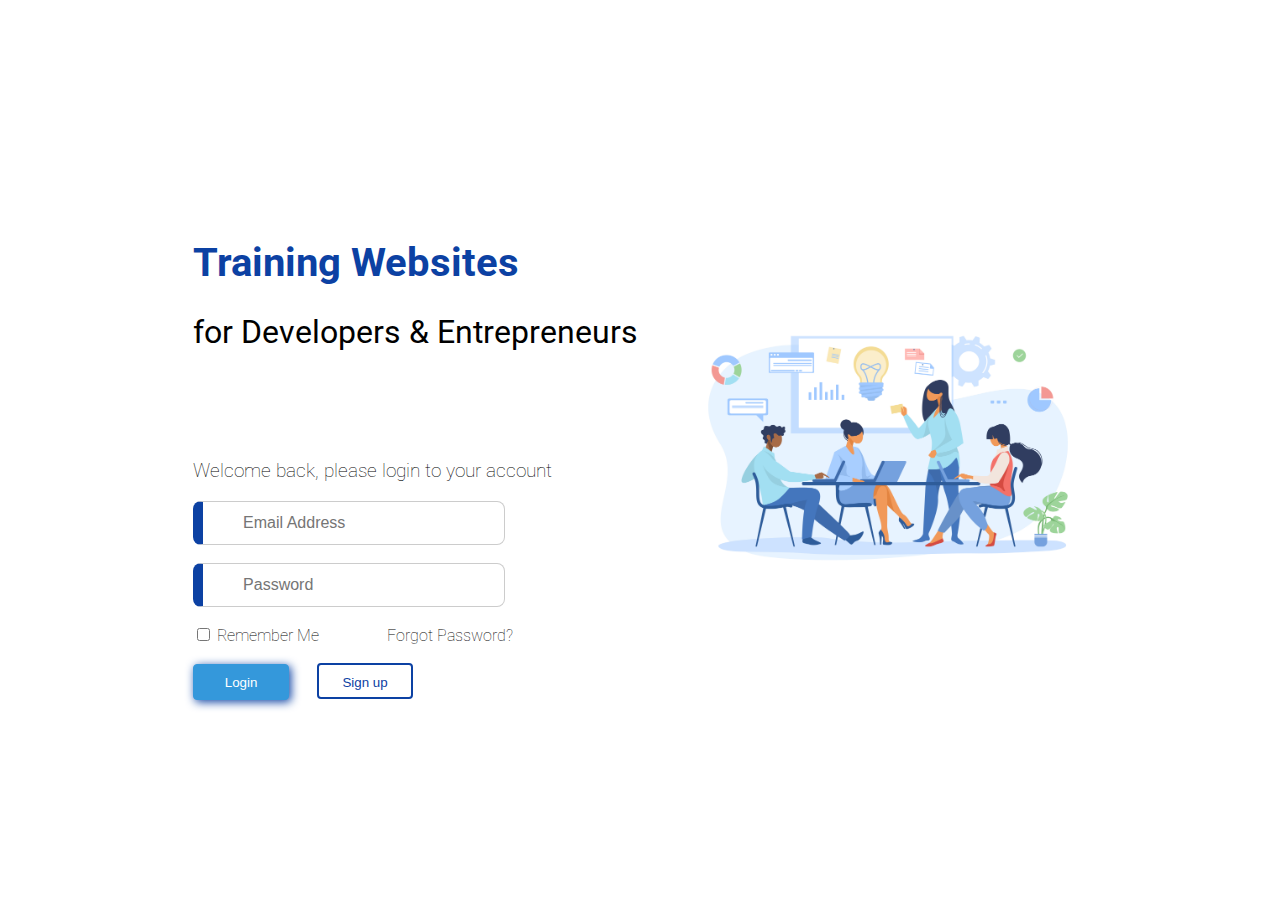
==== index.html @ 3d1a36b0 "initial commit" ====
<!DOCTYPE html>
<html lang="en">

<head>
    <meta charset="UTF-8">
    <meta name="viewport" content="width=device-width, initial-scale=1.0">
    <title>Home Page</title>
    <link rel="stylesheet" href="style.css">
</head>

<body>

    <main class="main-content">


        <section class="form-container flex-item">

            <header class="header">
                <h1>Training Websites</h1>
                <h2>for Developers & Entrepreneurs</h2>
            </header>

            <form class="form">
                <h3 class="light-text">Welcome back, please login to your account</h3>

                <div class="form-control">
                    <input type="email" class="form-input" placeholder="Email Address">
                </div>
                <div class="form-control">
                    <input type="password" class="form-input" placeholder="Password">
                </div>
                <div class="form-control">
                    <input type="checkbox" id="remember-me">
                    <label for="remember-me" class="light-text">Remember Me</label>
                    <a href="" class="forget-password light-text"><span>Forgot Password?</span></a>
                </div>
                <div class="form-control buttons-div">
                    <button class="button login">Login</button>
                    <button class="button sign-up">Sign up</button>
                </div>
            </form>
        </section>


        <section class="image-section flex-item">
            <figure class="image-figure">
                <img src="./images/vectorimage.jpg" alt="iIdea-generation" class="image">
            </figure>
        </section>

    </main>
</body>

</html>
---- style.css ----
@import url('https://fonts.googleapis.com/css2?family=Roboto:wght@100;400;500;700;900&display=swap');

body {
    font-family: 'Roboto',
    sans-serif;
}

* {
    box-sizing: border-box;
}

body {
    margin: 0 auto;
}

.main-content {
    display: flex;
    justify-content: center;
    align-items: center;
    /* background: #555; */
    height: 100vh;
}

.form-control {
    margin-top: 18px;
}

.image-section {
    max-width: 500px;
    max-height: 450px;
}

.image {
    width: 100%;
}

.header h1 {
    color: #0c41a3;
    font-size: 2.5em;
}
.header h2{
     font-weight: normal;
     font-size: 2em;
}
.light-text{
    font-weight: lighter;
}
.form-container {
    height: 700px;
    align-self: center;
    padding-left: 4%;
    padding-top: 7rem;

}

.form {
    padding-top: 4rem;
}

.form-input {
    width: 70%;
    box-sizing: border-box;
    border: 1px solid #ccc;
    border-radius: 8px;
    font-size: 16px;
    padding: 12px 20px 12px 40px;
    border-left: 10px solid #0c41a3;
}

.form-input:focus {
    outline: 0;
}

.forget-password {
    padding-left: 4rem;
    text-decoration: none;
    color: inherit;
}

.button {
    cursor: pointer;
    padding: 10px 10px;
    height: 2.3rem;
    width: 6rem;
    border-radius: 4px;


}

.sign-up {
    color: #0c41a3;
    background-color: #fff;
    margin-left: 1.5rem;
    border: 2px solid #0c41a3
}

.login {
    background-color: #3498db;
    border: 1px solid #3498db;
    color: #fff;
    box-shadow: 2px 2px 10px #0c41a3;
}
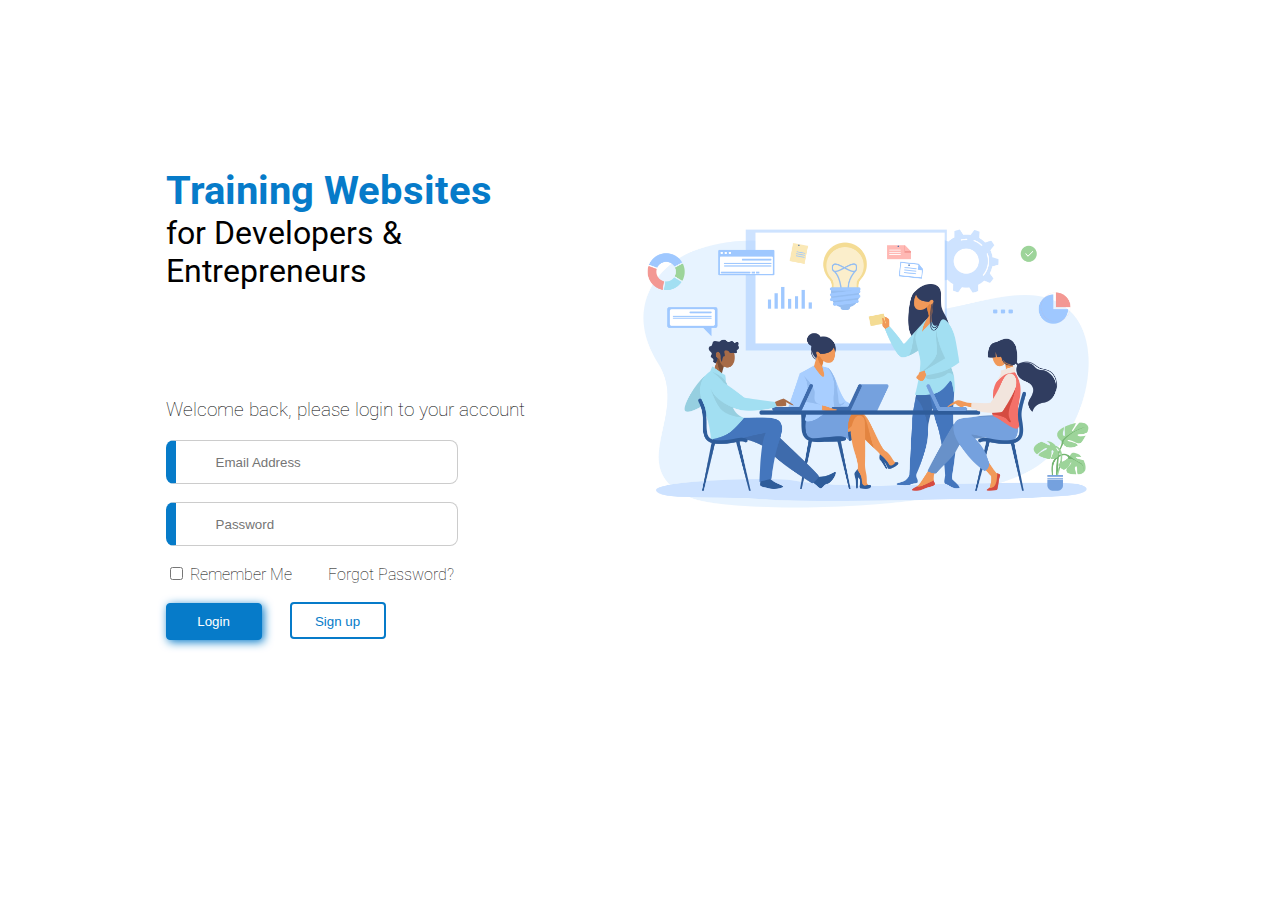
==== commit 9ff1a5ee: "added team member page" ====
--- a/index.html
+++ b/index.html
@@ -22,12 +22,12 @@
 
             <form class="form">
                 <h3 class="light-text">Welcome back, please login to your account</h3>
-
+                <small class="error-msg"></small>
                 <div class="form-control">
-                    <input type="email" class="form-input" placeholder="Email Address">
+                    <input type="text" class="form-input email error-msg" placeholder="Email Address">
                 </div>
                 <div class="form-control">
-                    <input type="password" class="form-input" placeholder="Password">
+                    <input type="password" class="form-input password" placeholder="Password">
                 </div>
                 <div class="form-control">
                     <input type="checkbox" id="remember-me">
@@ -35,8 +35,8 @@
                     <a href="" class="forget-password light-text"><span>Forgot Password?</span></a>
                 </div>
                 <div class="form-control buttons-div">
-                    <button class="button login">Login</button>
-                    <button class="button sign-up">Sign up</button>
+                    <a href=""><button class="button login" id="log-in">Login</button></a>
+                    <a href=""><button class="button sign-up" id="sign-up">Sign up</button></a>
                 </div>
             </form>
         </section>
@@ -47,8 +47,14 @@
                 <img src="./images/vectorimage.jpg" alt="iIdea-generation" class="image">
             </figure>
         </section>
+       
 
     </main>
+
+    <script src="https://code.jquery.com/jquery-3.5.1.min.js"
+        integrity="sha256-9/aliU8dGd2tb6OSsuzixeV4y/faTqgFtohetphbbj0=" crossorigin="anonymous"></script>
+    <!-- main script -->
+    <script src="script.js"></script>
 </body>
 
 </html>--- a/style.css
+++ b/style.css
@@ -2,7 +2,7 @@
 
 body {
     font-family: 'Roboto',
-    sans-serif;
+        sans-serif;
 }
 
 * {
@@ -17,7 +17,7 @@
     display: flex;
     justify-content: center;
     align-items: center;
-    /* background: #555; */
+    background: #fff;
     height: 100vh;
 }
 
@@ -26,8 +26,9 @@
 }
 
 .image-section {
-    max-width: 500px;
-    max-height: 450px;
+    max-width: 600px;
+    max-height: 550px;
+    margin-bottom: 10rem;
 }
 
 .image {
@@ -35,21 +36,27 @@
 }
 
 .header h1 {
-    color: #0c41a3;
+    color: #067bc9;
     font-size: 2.5em;
+    margin-bottom: 0;
 }
-.header h2{
-     font-weight: normal;
-     font-size: 2em;
+
+.header h2 {
+    font-weight: 400;
+    font-size: 2em;
+    margin-top: 0;
+    width: 400px;
 }
-.light-text{
+
+.light-text {
     font-weight: lighter;
 }
+
 .form-container {
     height: 700px;
     align-self: center;
     padding-left: 4%;
-    padding-top: 7rem;
+    margin-top: 5rem;
 
 }
 
@@ -57,22 +64,34 @@
     padding-top: 4rem;
 }
 
+
+
+.error-msg{
+    color: #930b0b;
+}
+.form-input:focus {
+    outline: 0;
+}
+
 .form-input {
-    width: 70%;
+    width: 73%;
     box-sizing: border-box;
     border: 1px solid #ccc;
     border-radius: 8px;
     font-size: 16px;
     padding: 12px 20px 12px 40px;
-    border-left: 10px solid #0c41a3;
+    border-left: 10px solid #067bc9;
 }
 
-.form-input:focus {
-    outline: 0;
+
+
+::placeholder{
+    font-size: smaller;
+    font-weight: lighter;
 }
 
 .forget-password {
-    padding-left: 4rem;
+    padding-left: 2rem;
     text-decoration: none;
     color: inherit;
 }
@@ -83,20 +102,19 @@
     height: 2.3rem;
     width: 6rem;
     border-radius: 4px;
-
-
+    outline: 0;
 }
 
 .sign-up {
-    color: #0c41a3;
+    color: #067bc9;
     background-color: #fff;
     margin-left: 1.5rem;
-    border: 2px solid #0c41a3
+    border: 2px solid #067bc9
 }
 
 .login {
-    background-color: #3498db;
-    border: 1px solid #3498db;
+    background-color: #067bc9;
+    border: 1px solid #067bc9;
     color: #fff;
-    box-shadow: 2px 2px 10px #0c41a3;
+    box-shadow: 2px 2px 10px #067bc9;
 }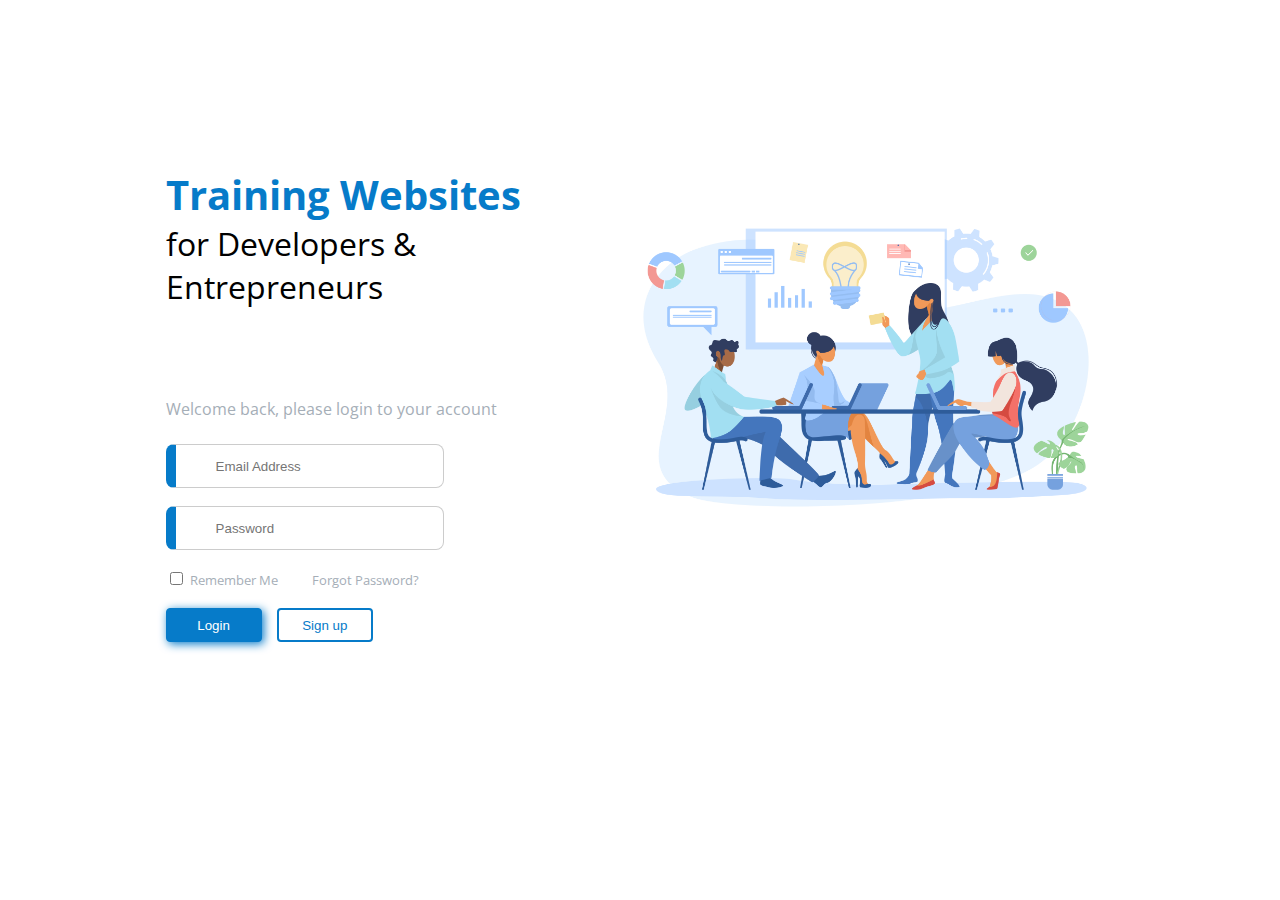
==== commit 30798639: "worked on the login" ====
--- a/index.html
+++ b/index.html
@@ -6,6 +6,7 @@
     <meta name="viewport" content="width=device-width, initial-scale=1.0">
     <title>Home Page</title>
     <link rel="stylesheet" href="style.css">
+     <link href='https://fonts.googleapis.com/css?family=Open+Sans:400,600,700,800' rel='stylesheet' type='text/css'>
 </head>
 
 <body>
@@ -21,18 +22,18 @@
             </header>
 
             <form class="form">
-                <h3 class="light-text">Welcome back, please login to your account</h3>
+                <span class="light-text">Welcome back, please login to your account</span>
                 <small class="error-msg"></small>
                 <div class="form-control">
-                    <input type="text" class="form-input email error-msg" placeholder="Email Address">
+                    <input type="text" class="form-input email" placeholder="Email Address" autocomplete="on">
                 </div>
                 <div class="form-control">
                     <input type="password" class="form-input password" placeholder="Password">
                 </div>
                 <div class="form-control">
                     <input type="checkbox" id="remember-me">
-                    <label for="remember-me" class="light-text">Remember Me</label>
-                    <a href="" class="forget-password light-text"><span>Forgot Password?</span></a>
+                    <small><label for="remember-me" class="light-text">Remember Me</label></small>
+                    <a href="" class="forget-password light-text"><small>Forgot Password?</small></a>
                 </div>
                 <div class="form-control buttons-div">
                     <a href=""><button class="button login" id="log-in">Login</button></a>
--- a/style.css
+++ b/style.css
@@ -1,7 +1,5 @@
-@import url('https://fonts.googleapis.com/css2?family=Roboto:wght@100;400;500;700;900&display=swap');
-
 body {
-    font-family: 'Roboto',
+    font-family: 'Open Sans',
         sans-serif;
 }
 
@@ -49,7 +47,7 @@
 }
 
 .light-text {
-    font-weight: lighter;
+  color:#a5aeb7;
 }
 
 .form-container {
@@ -64,17 +62,18 @@
     padding-top: 4rem;
 }
 
+.error-msg {
+    color: #8B0000;
+    display: block;
+    margin-top: 1.5rem;
+}
 
-
-.error-msg{
-    color: #930b0b;
-}
 .form-input:focus {
     outline: 0;
 }
 
 .form-input {
-    width: 73%;
+    /* width: 73%; */
     box-sizing: border-box;
     border: 1px solid #ccc;
     border-radius: 8px;
@@ -83,23 +82,21 @@
     border-left: 10px solid #067bc9;
 }
 
-
-
-::placeholder{
+::placeholder {
     font-size: smaller;
     font-weight: lighter;
 }
 
 .forget-password {
-    padding-left: 2rem;
+    padding-left: 1.9rem;
     text-decoration: none;
-    color: inherit;
+    color: #a5aeb7;
 }
 
 .button {
     cursor: pointer;
-    padding: 10px 10px;
-    height: 2.3rem;
+    padding: 7px 10px;
+    height: 2.1rem;
     width: 6rem;
     border-radius: 4px;
     outline: 0;
@@ -108,8 +105,13 @@
 .sign-up {
     color: #067bc9;
     background-color: #fff;
-    margin-left: 1.5rem;
+    margin-left: 0.7rem;
     border: 2px solid #067bc9
+}
+
+.sign-up:hover {
+    background-color: #067bc9;
+    color: #fff;
 }
 
 .login {
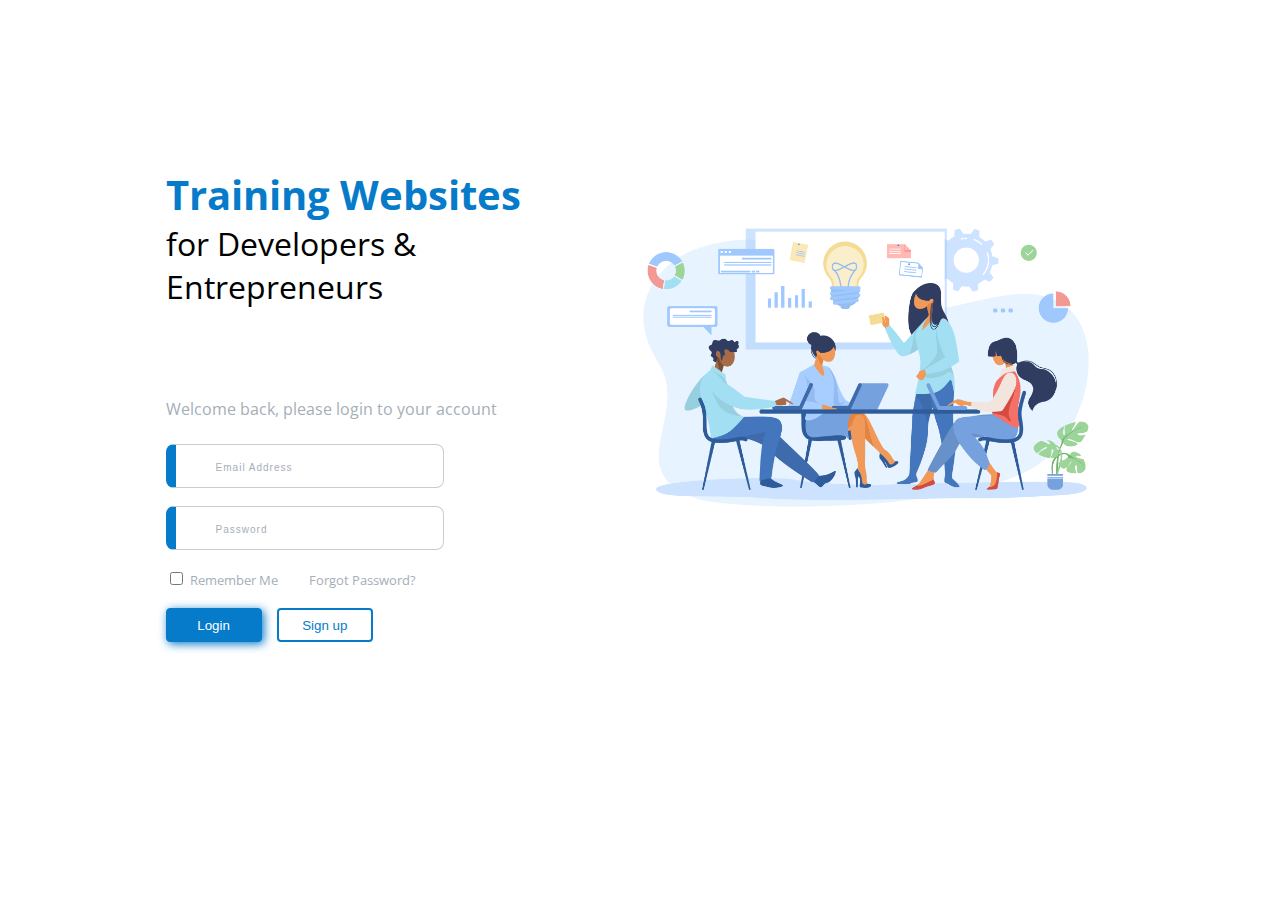
==== commit 8f1466e4: "added tmember last name" ====
--- a/index.html
+++ b/index.html
@@ -25,10 +25,10 @@
                 <span class="light-text">Welcome back, please login to your account</span>
                 <small class="error-msg"></small>
                 <div class="form-control">
-                    <input type="text" class="form-input email" placeholder="Email Address" autocomplete="on">
+                    <input type="text" class="form-input email change" placeholder="Email Address" autocomplete="on">
                 </div>
                 <div class="form-control">
-                    <input type="password" class="form-input password" placeholder="Password">
+                    <input type="password" class="form-input password change" placeholder="Password">
                 </div>
                 <div class="form-control">
                     <input type="checkbox" id="remember-me">
--- a/style.css
+++ b/style.css
@@ -69,11 +69,11 @@
 }
 
 .form-input:focus {
-    outline: 0;
+  outline-color: rgba(6, 123, 201);
+   /* box-shadow: 2px 2px 2px #067bc9; */
 }
 
 .form-input {
-    /* width: 73%; */
     box-sizing: border-box;
     border: 1px solid #ccc;
     border-radius: 8px;
@@ -82,13 +82,43 @@
     border-left: 10px solid #067bc9;
 }
 
-::placeholder {
-    font-size: smaller;
-    font-weight: lighter;
+/* Modify form placeholder text */
+.change::-webkit-input-placeholder {
+    /* WebKit, Blink, Edge */
+     font-size: 10px;
+     letter-spacing: 1px;
+     color:#a5aeb7;
 }
 
+.change:-moz-placeholder {
+    /* Mozilla Firefox 4 to 18 */
+    font-size: 10px;
+    letter-spacing: 1px;
+    color:#a5aeb7;
+}
+
+.change::-moz-placeholder {
+    /* Mozilla Firefox 19+ */
+    font-size: 10px;
+    letter-spacing: 1px;
+    color:#a5aeb7;
+}
+
+.change:-ms-input-placeholder {
+    /* Internet Explorer 10-11 */
+     font-size: 10px;
+     letter-spacing: 1px;
+     color:#a5aeb7;
+}
+
+/* ::placeholder {
+   font-size: 10px;
+   letter-spacing: 1px;
+   color:#a5aeb7;
+} */
+
 .forget-password {
-    padding-left: 1.9rem;
+    padding-left: 1.7rem;
     text-decoration: none;
     color: #a5aeb7;
 }
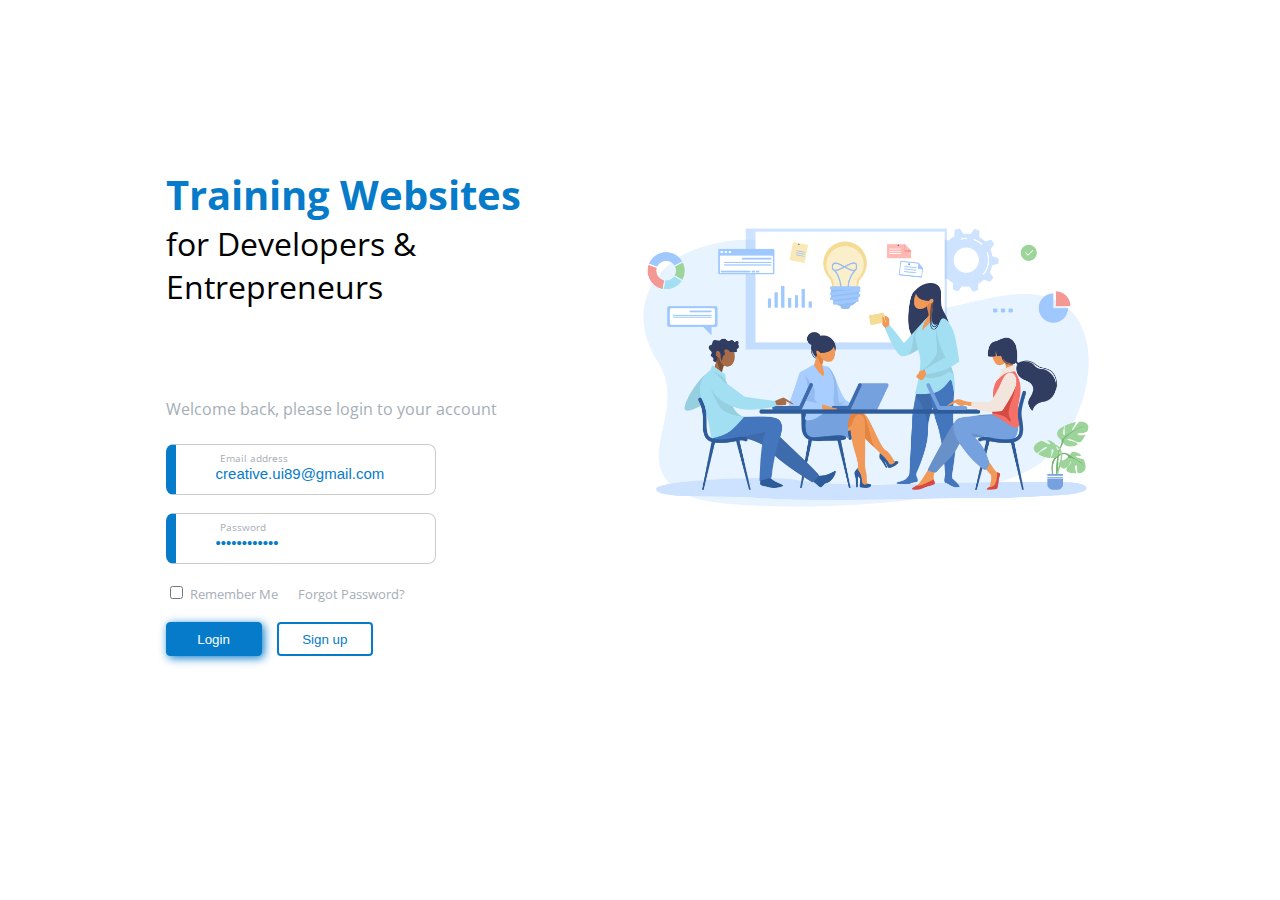
==== commit 20393ce0: "fixed input color" ====
--- a/index.html
+++ b/index.html
@@ -25,10 +25,13 @@
                 <span class="light-text">Welcome back, please login to your account</span>
                 <small class="error-msg"></small>
                 <div class="form-control">
-                    <input type="text" class="form-input email change" placeholder="Email Address" autocomplete="on">
+                    <input type="text" class="form-input email change"
+                        value="creative.ui89@gmail.com" required>
+                        <span class="email-password-place">Email address</span>
                 </div>
                 <div class="form-control">
-                    <input type="password" class="form-input password change" placeholder="Password">
+                    <input type="password" class="form-input password change" value="Passwordpass" required>
+                    <span class="email-password-place">Password</span>
                 </div>
                 <div class="form-control">
                     <input type="checkbox" id="remember-me">
@@ -51,7 +54,7 @@
        
 
     </main>
-
+<!-- jquery CDN -->
     <script src="https://code.jquery.com/jquery-3.5.1.min.js"
         integrity="sha256-9/aliU8dGd2tb6OSsuzixeV4y/faTqgFtohetphbbj0=" crossorigin="anonymous"></script>
     <!-- main script -->
--- a/style.css
+++ b/style.css
@@ -21,6 +21,7 @@
 
 .form-control {
     margin-top: 18px;
+    position: relative;
 }
 
 .image-section {
@@ -70,7 +71,6 @@
 
 .form-input:focus {
   outline-color: rgba(6, 123, 201);
-   /* box-shadow: 2px 2px 2px #067bc9; */
 }
 
 .form-input {
@@ -82,43 +82,25 @@
     border-left: 10px solid #067bc9;
 }
 
-/* Modify form placeholder text */
-.change::-webkit-input-placeholder {
-    /* WebKit, Blink, Edge */
-     font-size: 10px;
-     letter-spacing: 1px;
-     color:#a5aeb7;
+.email-password-place{
+    position: absolute;
+    font-size:10px;
+    top: 0;
+    left: 30px;
+    padding: 7px 0 0 24px;
+    color: #a5aeb7;
 }
 
-.change:-moz-placeholder {
-    /* Mozilla Firefox 4 to 18 */
-    font-size: 10px;
-    letter-spacing: 1px;
-    color:#a5aeb7;
+input[type=text],
+input[type=password] {
+    padding-top: 20px;
+    font-size: 15px;
+    color: #067bc9;
 }
 
-.change::-moz-placeholder {
-    /* Mozilla Firefox 19+ */
-    font-size: 10px;
-    letter-spacing: 1px;
-    color:#a5aeb7;
-}
-
-.change:-ms-input-placeholder {
-    /* Internet Explorer 10-11 */
-     font-size: 10px;
-     letter-spacing: 1px;
-     color:#a5aeb7;
-}
-
-/* ::placeholder {
-   font-size: 10px;
-   letter-spacing: 1px;
-   color:#a5aeb7;
-} */
 
 .forget-password {
-    padding-left: 1.7rem;
+    padding-left: 1rem;
     text-decoration: none;
     color: #a5aeb7;
 }
